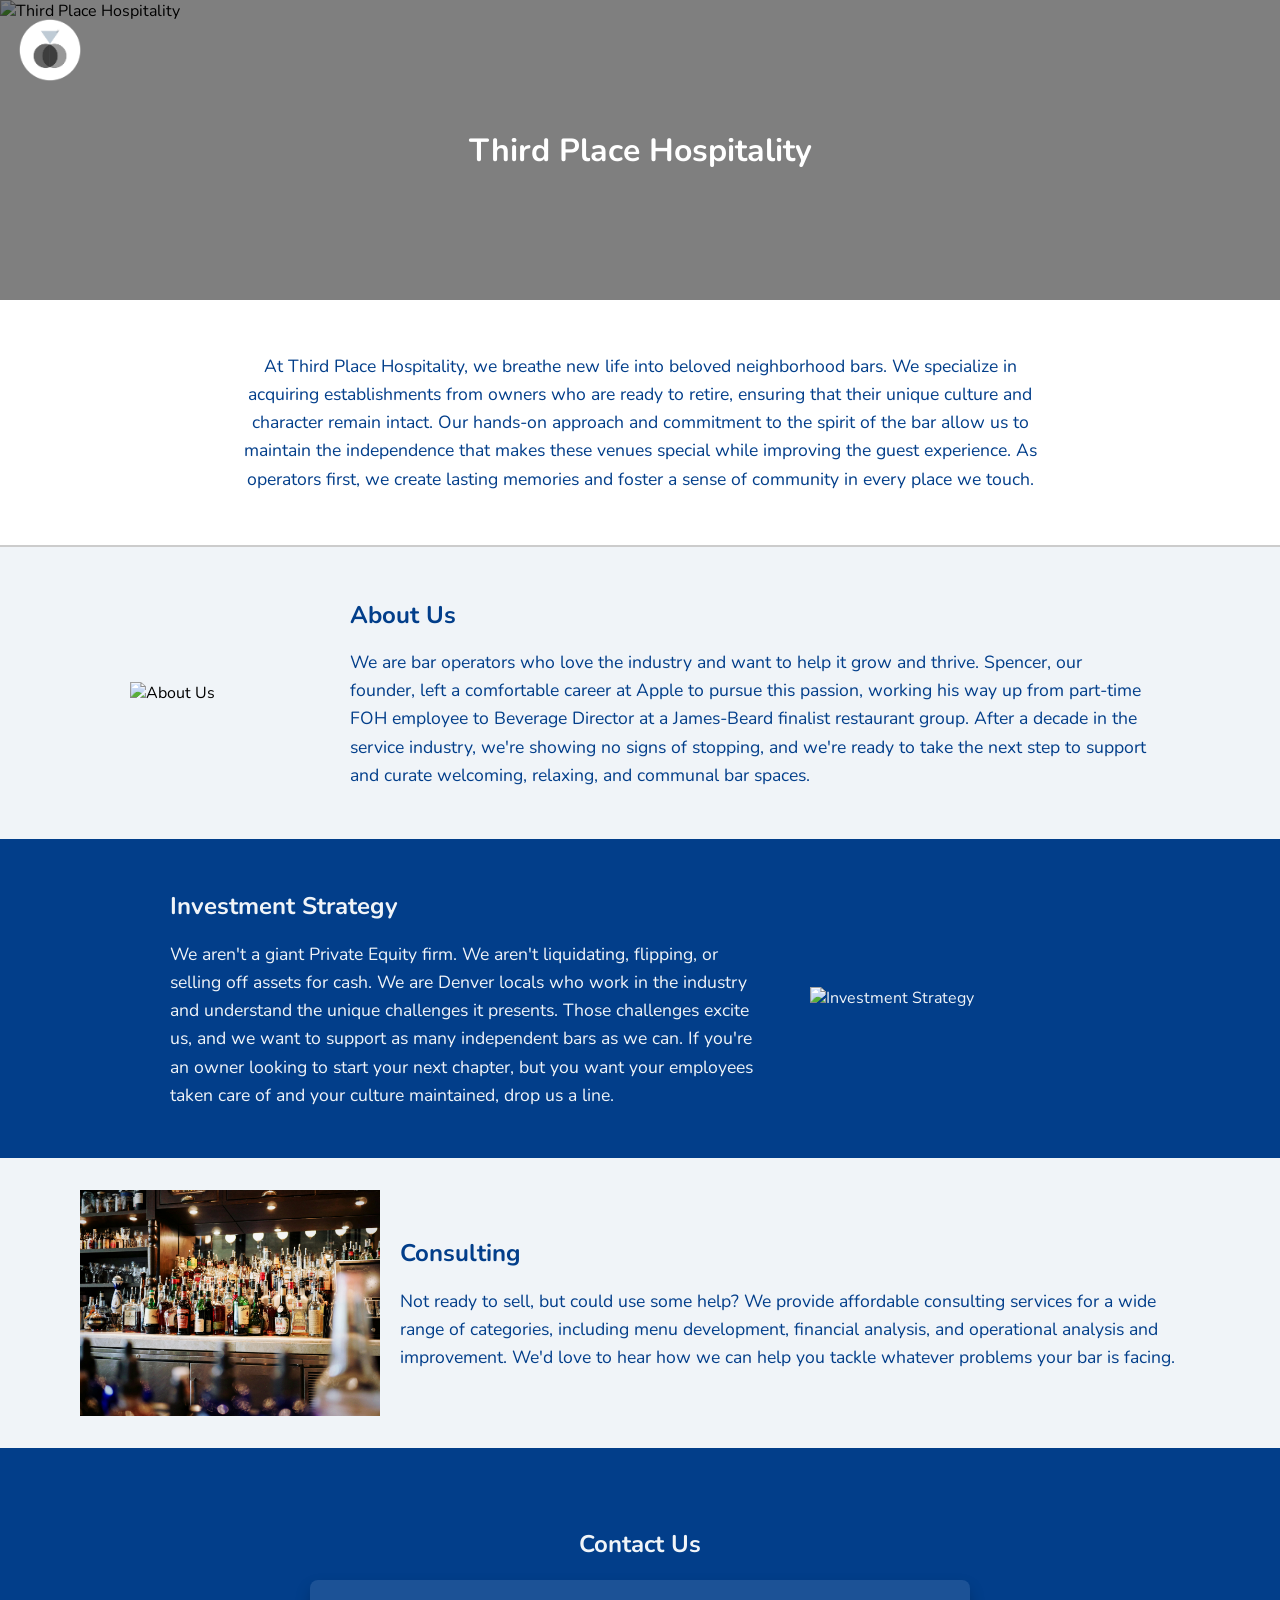
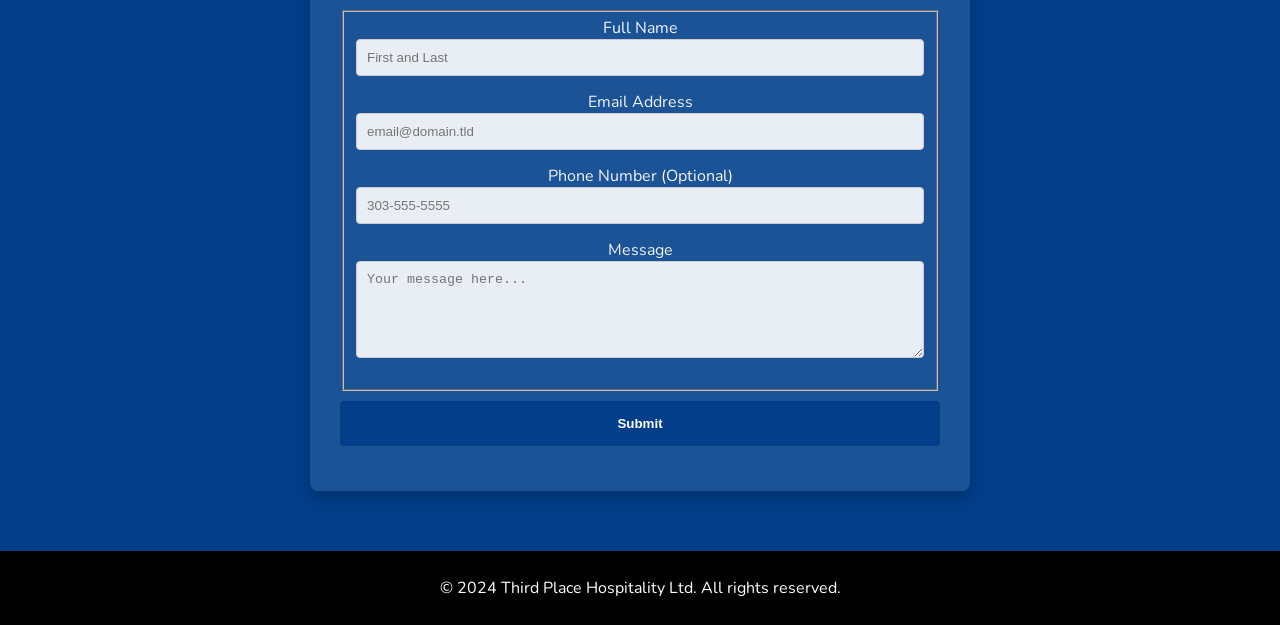
==== index.html @ a42cd94a "small fixes" ====
<!DOCTYPE html>
<html lang="en">
<head>
    <meta charset="UTF-8">
    <meta name="viewport" content="width=device-width, initial-scale=1.0">
    <title>Third Place Hospitality</title>
    <link rel="stylesheet" href="css/styles.css">
</head>
<body>
    <header>
        <div class="header-overlay">
            <h1>Third Place Hospitality</h1>
        </div>
        <img src="images/logo.png" alt="Third Place Hospitality Logo" class="header-logo">
        <img src="images/header.jpeg" alt="Third Place Hospitality" class="header-image">
    </header>
    <main>
        <section id="mission">
            <p>At Third Place Hospitality, we breathe new life into beloved neighborhood bars. We specialize in acquiring establishments from owners who are ready to retire, ensuring that their unique culture and character remain intact. Our hands-on approach and commitment to the spirit of the bar allow us to maintain the independence that makes these venues special while improving the guest experience. As operators first, we create lasting memories and foster a sense of community in every place we touch.</p>
        </section>
        <section id="about-us">
            <img src="images/about_us.jpeg" alt="About Us" class="about-img">
            <div class="about-content">
                <h2>About Us</h2>
                <p>We are bar operators who love the industry and want to help it grow and thrive. Spencer, our founder, left a comfortable career at Apple to pursue this passion, working his way up from part-time FOH employee to Beverage Director at a James-Beard finalist restaurant group. After a decade in the service industry, we're showing no signs of stopping, and we're ready to take the next step to support and curate welcoming, relaxing, and communal bar spaces.</p>
            </div>
        </section>
        <section id="investment-strategy" class="section-right">
            <div class="content-left">
                <h2>Investment Strategy</h2>
                <p>We aren't a giant Private Equity firm. We aren't liquidating, flipping, or selling off assets for cash. We are Denver locals who work in the industry and understand the unique challenges it presents. Those challenges excite us, and we want to support as many independent bars as we can. If you're an owner looking to start your next chapter, but you want your employees taken care of and your culture maintained, drop us a line.</p>
            </div>
            <img src="images/investments.jpg" alt="Investment Strategy" class="section-img-right">
        </section>
        <section id="consulting">
            <img src="images/consulting.jpg" alt="Consulting Services" class="consulting-img">
            <div class="about-content">
                <h2>Consulting</h2>
                <p>Not ready to sell, but could use some help? We provide affordable consulting services for a wide range of categories, including menu development, financial analysis, and operational analysis and improvement. We'd love to hear how we can help you tackle whatever problems your bar is facing.</p>
            </div>
        </section>
        <section id="contact">
            <h2>Contact Us</h2>
            <form id="fs-frm" name="simple-contact-form" accept-charset="utf-8" action="https://formspree.io/f/mzzpgwkj" method="post">
                <fieldset id="fs-frm-inputs">
                    <label for="full-name">Full Name</label>
                    <input type="text" name="name" id="full-name" placeholder="First and Last" required="">
                    
                    <label for="email-address">Email Address</label>
                    <input type="email" name="_replyto" id="email-address" placeholder="email@domain.tld" required="">
                    
                    <label for="phone-number">Phone Number (Optional)</label>
                    <input type="tel" name="phone" id="phone-number" placeholder="303-555-5555">
                    
                    <label for="message">Message</label>
                    <textarea rows="5" name="message" id="message" placeholder="Your message here..." required=""></textarea>
                </fieldset>
                <input type="submit" value="Submit">
            </form>
        </section>
    </main>
    <footer>
        <p>© 2024 Third Place Hospitality Ltd. All rights reserved.</p>
    </footer>
<!--    <script src="js/main.js"></script> -->
</body>
</html>
---- css/styles.css ----
@import url('https://fonts.googleapis.com/css2?family=Nunito:wght@400;700&display=swap');

:root {
    --dark-blue: #023e8a;
    --light-grey: #f0f4f8;
}

body {
    margin: 0;
    font-family: 'Nunito', sans-serif;
}

header {
    position: relative;
    width: 100%;
    height: 300px; /* Adjust this for banner height */
    display: block;
    overflow: hidden;
}

.header-image {
    width: 100%;
    height: 100%;
    object-fit: cover; /* Ensures the image covers the area without distorting its aspect ratio */
}

.header-overlay {
    position: absolute;
    top: 0;
    left: 0;
    right: 0;
    bottom: 0;
    background-color: rgba(0, 0, 0, 0.5); /* Dark overlay for readability */
    display: flex;
    justify-content: center;
    align-items: center;
    color: white;
}

.header-logo {
    position: absolute;
    top: 10px; /* Adjust top spacing based on your design needs */
    left: 10px; /* Adjust left spacing based on your design needs */
    height: 80px; /* Adjust size as needed */
    width: auto;
}


h1 {
    margin: 0;
    font-size: 2em;
    padding: 20px;
    text-align: center;
}

nav ul {
    list-style: none;
    padding: 0;
    display: flex;
    justify-content: center;
}

nav ul li {
    margin: 0 20px;
}

nav ul li a {
    color: white;
    text-decoration: none;
}

#mission {
    background-color: white;
    color: var(--dark-blue);
    text-align: center;
    padding: 2rem;
    border-bottom: 2px solid #ccc; /* Adds a light grey horizontal line */
}

#mission h2 {
    margin-top: 0;
    color: var(--dark-blue);
}

#mission p {
    font-size: 1.1em;
    line-height: 1.6;
    margin: 20px auto;
    max-width: 800px; /* Ensures the text does not span too wide */
}

.section-container {
    display: flex;
    align-items: center;
    justify-content: center;
    text-align: left;
    padding: 2rem;
    max-width: 960px; /* Sets an overall max width for each section */
    margin: auto; /* Centers the section horizontally */
}

#about-us {
    display: flex;
    align-items: center;
    justify-content: center;
    text-align: left;
    padding: 2rem;
    background-color: #f0f4f8; /* Optional: background color for the section */
}

.about-img {
    flex: 1 1 20%; /* Adjusts the size of the image */
    max-width: 200px; /* Limits how large the image can grow */
    height: auto;
    margin-right: 20px;
}

.about-content {
    flex: 1 1 60%; /* Adjusts the size of the text container */
    max-width: 800px;
}

#about-us h2 {
    color: var(--dark-blue);
    margin-bottom: 0.5em;
}

#about-us p {
    font-size: 1.1em;
    line-height: 1.6;
    color: var(--dark-blue);
}

#investment-strategy {
    display: flex;
    align-items: center; /* Centers the items vertically */
    justify-content: center; /* Centers the layout horizontally */
    text-align: left;
    padding: 2rem;
    background-color: var(--dark-blue);
    color: var(--light-grey);
}

.content-left {
    flex: 1 1 60%; /* Text container sizing */
    max-width: 600px;
    padding-right: 20px; /* Increased right padding for better separation */
}

.section-img-right {
    flex: 1 1 40%; /* Image sizing */
    max-width: 300px; /* Adjusted max-width for better fit */
    height: auto;
    margin-left: 20px; /* Increased left margin for more space between text and image */
}

#investment-strategy h2{
    color: #f0f4f8; /* Light text color for visibility against dark background */
    margin-bottom: 0.5em;
}

#investment-strategy p{
    font-size: 1.1em;
    line-height: 1.6;
    color: #f0f4f8;
}

#consulting {
    display: flex;
    align-items: center;
    justify-content: center;
    text-align: left;
    padding: 2rem;
    background-color: #f0f4f8;  /* Matches About Us background */
    color: var(--dark-blue);
}

.consulting-img {
    flex: 1 1 40%;
    max-width: 300px;
    height: auto;
    margin-right: 20px;
}

.consulting-content {
    flex: 1 1 60%;
    max-width: 800px;
}

#consulting h2 {
    color: var(--dark-blue);
    margin-bottom: 0.5em;
}

#consulting p {
    font-size: 1.1em;
    line-height: 1.6;
    color: var(--dark-blue);
}

@media (max-width: 768px) {
     #investment-strategy .section-img-right, #consulting .consulting-img {
        display: none; /* Hides the images on small screens */
    }
    #about-us, #investment-strategy, #consulting {
        flex-direction: column;
        align-items: center;
    }

    .about-img, .section-img-right, .consulting-img {
        width: 80%; /* Adjust width as needed for better visual appearance */
        height: auto; /* Ensures the height adjusts appropriately */
        object-fit: contain; /* Maintains the aspect ratio without filling the entire container */
        margin: 20px 0; /* Reduces vertical spacing if necessary */
        display: block; /* Ensures images are treated as block-level elements with auto margins */
        margin-top: 10px; /* Reduces top margin */
        margin-bottom: 10px; /* Reduces bottom margin */
    }

    .about-content, .content-left, .consulting-content {
        max-width: 90%; /* Adjusts text container width for smaller screens */
        text-align: center; /* Centers text */
        padding: 0 10px; /* Adds padding for readability */
    }
}

@media (max-width: 768px) {
    #investment-strategy .section-img-right, #consulting .consulting-img {
        width: 100%; /* Ensures the image fills the width of the screen */
        height: 150px; /* Sets a fixed height, adjust as needed */
        object-fit: cover; /* Ensures the image covers the area, cropping vertically as needed */
        margin-top: 0;
        margin-bottom: 20px; /* Provides some space below the image */
    }
}

#contact {
    background-color: var(--dark-blue);
    color: var(--light-grey);
    padding: 60px 20px;
    text-align: center;
    display: flex;
    flex-direction: column;
    align-items: center;
    justify-content: center;
}

#contact h2 {
    margin-bottom: 20px;
}

#contact form {
    max-width: 600px;
    width: 100%;
    padding: 30px;
    background-color: rgba(255, 255, 255, 0.1);
    border-radius: 8px;
    box-shadow: 0 8px 16px rgba(0, 0, 0, 0.2);
    display: flex;
    flex-direction: column;
}

#contact label {
    margin-top: 15px;
    margin-bottom: 5px;
    color: #f0f4f8;
    text-align: left;
}

#contact input, #contact textarea {
    width: 100%;
    padding: 10px;
    margin-bottom: 15px;
    border: 1px solid #ccc;
    background-color: rgba(255, 255, 255, 0.9);
    color: #333;
    border-radius: 4px;
}

#contact input[type="submit"] {
    background-color: #023e8a;
    color: white;
    font-weight: bold;
    padding: 15px 30px;
    margin-top: 10px;
    border: none;
    border-radius: 4px;
    cursor: pointer;
    transition: background-color 0.3s ease;
}

#contact input[type="submit"]:hover {
    background-color: #005f73;
}

#contact input[type="text"],
#contact input[type="email"],
#contact input[type="tel"],
#contact textarea {
    width: 100%; /* Make the textarea take the full width of its container */
    box-sizing: border-box; /* Ensure padding and border are included in the width */
    padding: 10px;
    margin-bottom: 15px;
    border: 1px solid #ccc;
    background-color: rgba(255, 255, 255, 0.9);
    color: #333;
    border-radius: 4px;
    resize: vertical; /* Allow resizing only vertically */
}

footer {
    text-align: center;
    padding: 10px;
    background-color: #000;
    color: #fff;
}
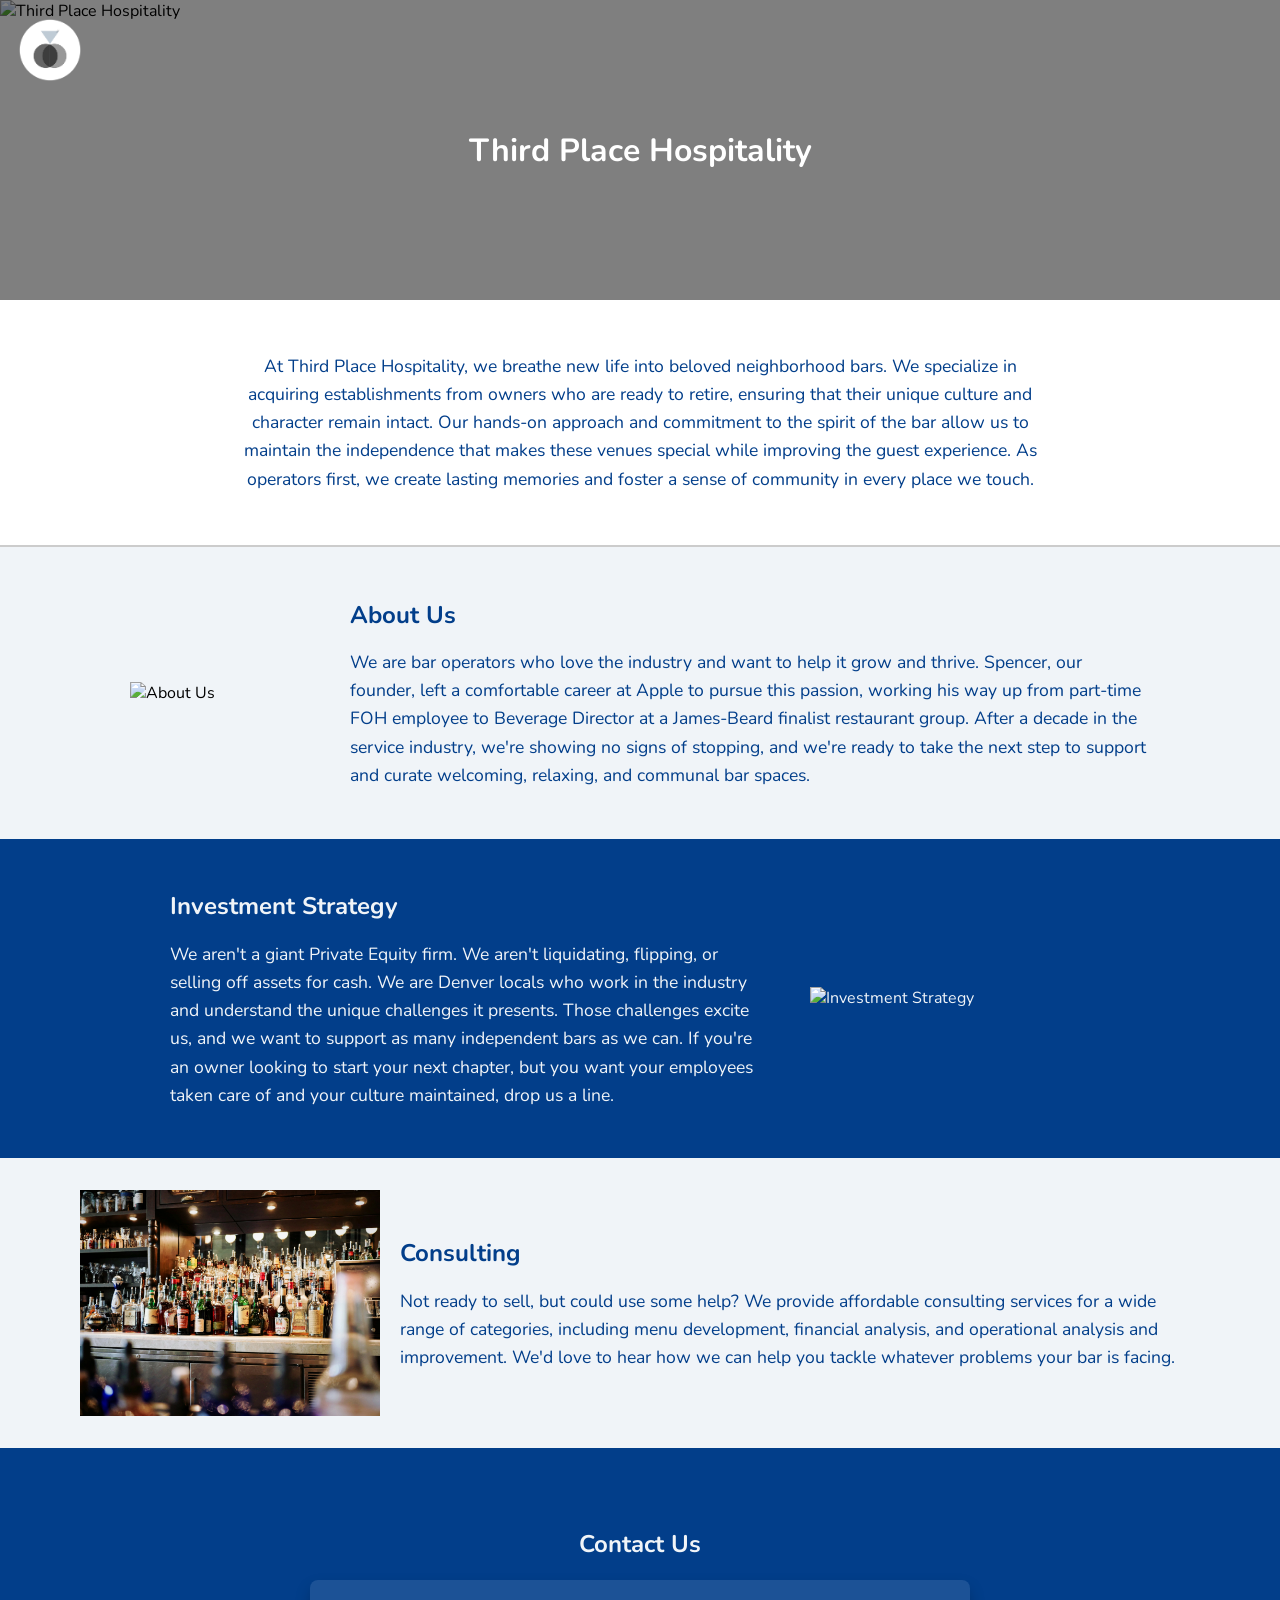
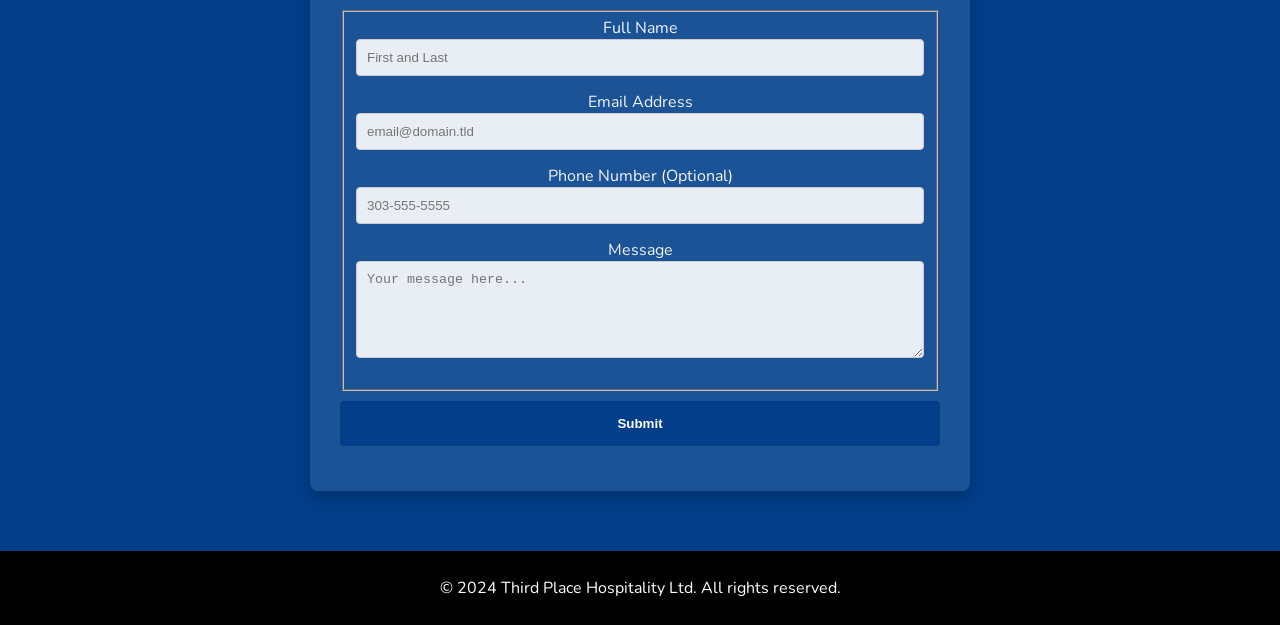
==== commit 7d77d1b9: "image compression and favicon update" ====
--- a/index.html
+++ b/index.html
@@ -1,6 +1,7 @@
 <!DOCTYPE html>
 <html lang="en">
 <head>
+    <link rel="icon" href="images/logo.png" type="image/png">
     <meta charset="UTF-8">
     <meta name="viewport" content="width=device-width, initial-scale=1.0">
     <title>Third Place Hospitality</title>
@@ -12,14 +13,14 @@
             <h1>Third Place Hospitality</h1>
         </div>
         <img src="images/logo.png" alt="Third Place Hospitality Logo" class="header-logo">
-        <img src="images/header.jpeg" alt="Third Place Hospitality" class="header-image">
+        <img src="images/header.webp" alt="Third Place Hospitality" class="header-image">
     </header>
     <main>
         <section id="mission">
             <p>At Third Place Hospitality, we breathe new life into beloved neighborhood bars. We specialize in acquiring establishments from owners who are ready to retire, ensuring that their unique culture and character remain intact. Our hands-on approach and commitment to the spirit of the bar allow us to maintain the independence that makes these venues special while improving the guest experience. As operators first, we create lasting memories and foster a sense of community in every place we touch.</p>
         </section>
         <section id="about-us">
-            <img src="images/about_us.jpeg" alt="About Us" class="about-img">
+            <img src="images/about_us.webp" alt="About Us" class="about-img">
             <div class="about-content">
                 <h2>About Us</h2>
                 <p>We are bar operators who love the industry and want to help it grow and thrive. Spencer, our founder, left a comfortable career at Apple to pursue this passion, working his way up from part-time FOH employee to Beverage Director at a James-Beard finalist restaurant group. After a decade in the service industry, we're showing no signs of stopping, and we're ready to take the next step to support and curate welcoming, relaxing, and communal bar spaces.</p>
@@ -30,10 +31,10 @@
                 <h2>Investment Strategy</h2>
                 <p>We aren't a giant Private Equity firm. We aren't liquidating, flipping, or selling off assets for cash. We are Denver locals who work in the industry and understand the unique challenges it presents. Those challenges excite us, and we want to support as many independent bars as we can. If you're an owner looking to start your next chapter, but you want your employees taken care of and your culture maintained, drop us a line.</p>
             </div>
-            <img src="images/investments.jpg" alt="Investment Strategy" class="section-img-right">
+            <img src="images/investments.webp" alt="Investment Strategy" class="section-img-right">
         </section>
         <section id="consulting">
-            <img src="images/consulting.jpg" alt="Consulting Services" class="consulting-img">
+            <img src="images/consulting.webp" alt="Consulting Services" class="consulting-img">
             <div class="about-content">
                 <h2>Consulting</h2>
                 <p>Not ready to sell, but could use some help? We provide affordable consulting services for a wide range of categories, including menu development, financial analysis, and operational analysis and improvement. We'd love to hear how we can help you tackle whatever problems your bar is facing.</p>
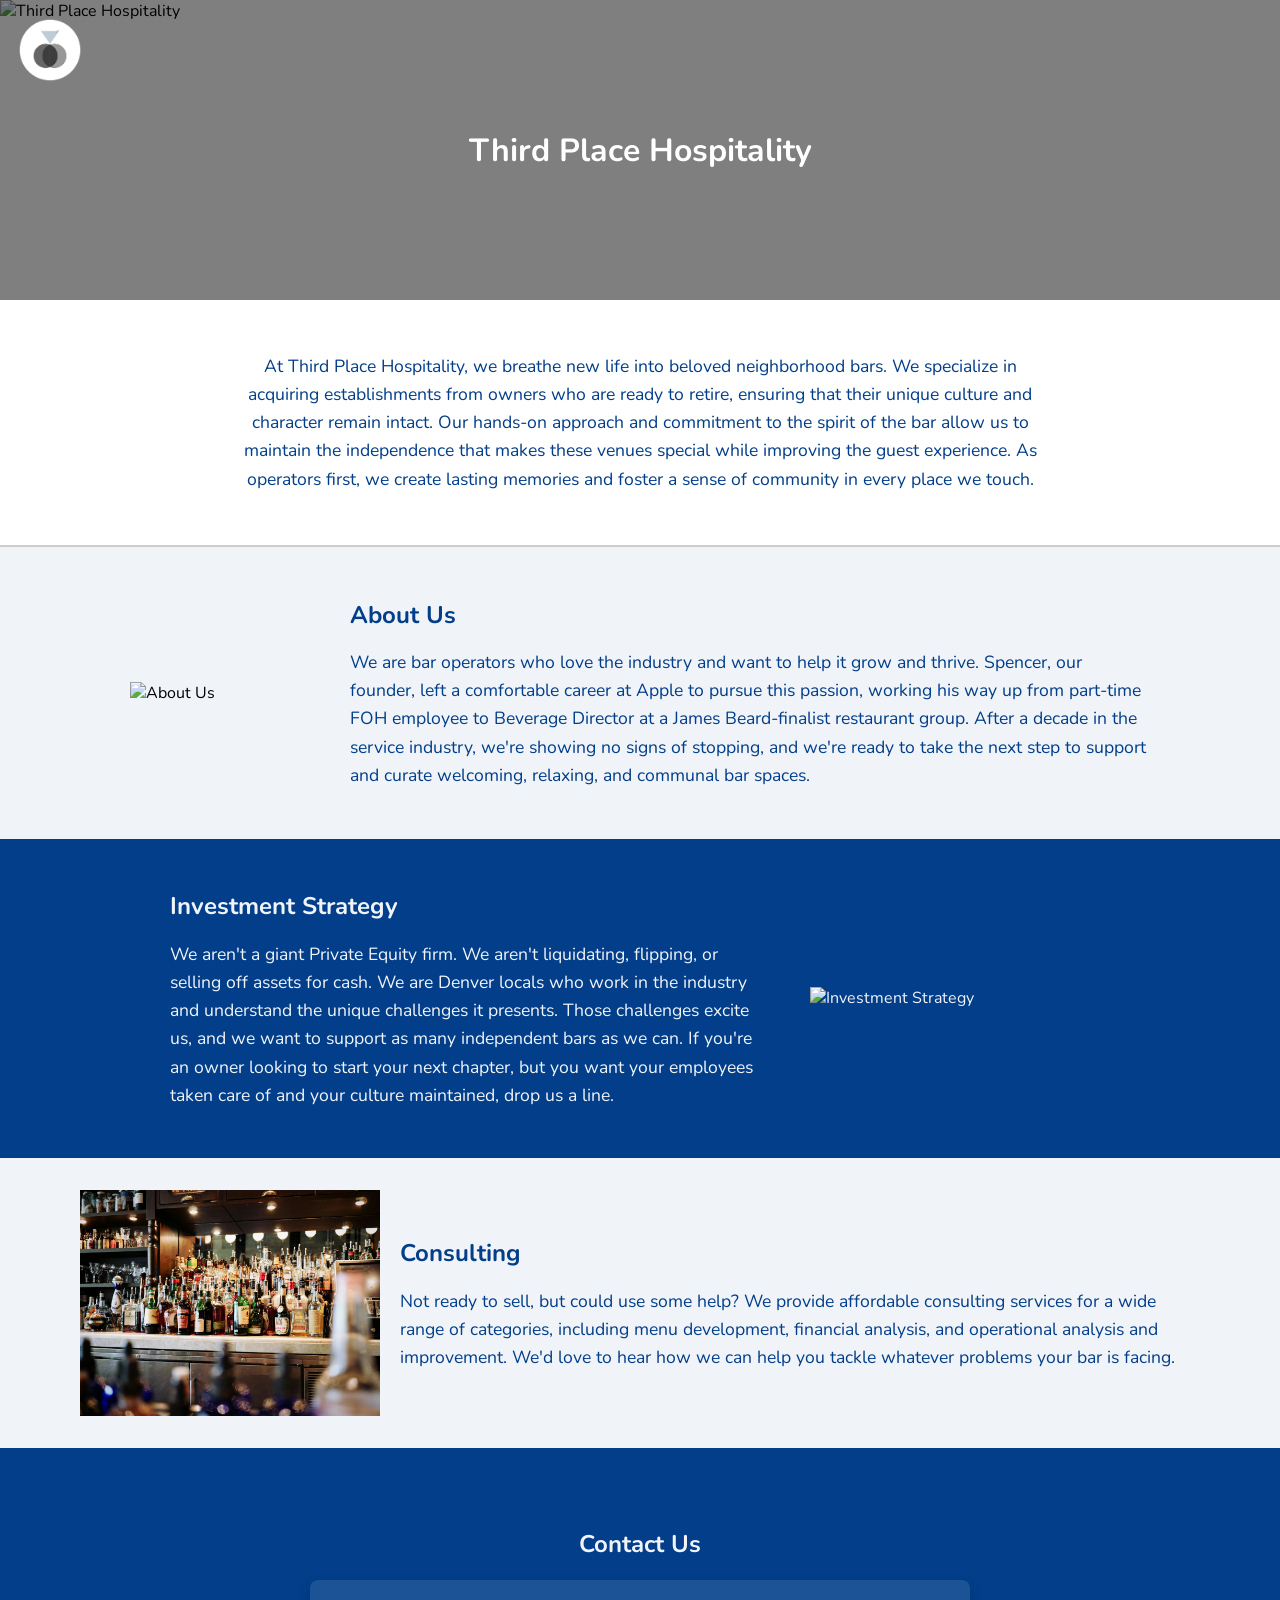
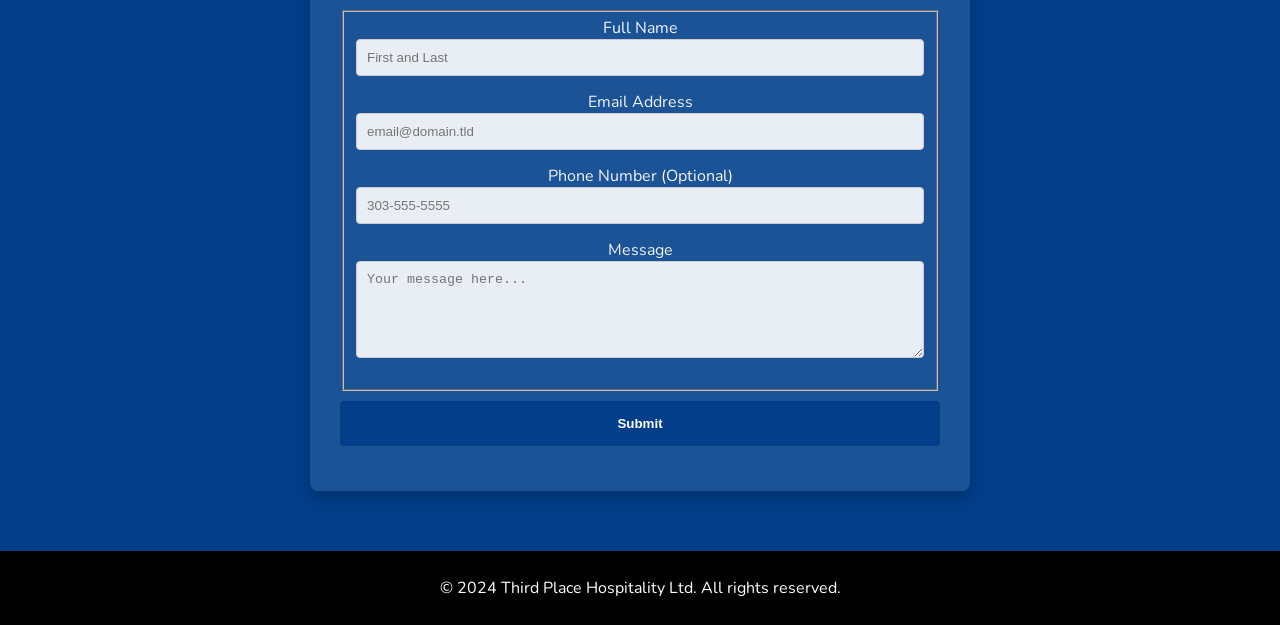
==== commit b67b8ca6: "fixed typo in the about us section" ====
--- a/index.html
+++ b/index.html
@@ -23,7 +23,7 @@
             <img src="images/about_us.webp" alt="About Us" class="about-img">
             <div class="about-content">
                 <h2>About Us</h2>
-                <p>We are bar operators who love the industry and want to help it grow and thrive. Spencer, our founder, left a comfortable career at Apple to pursue this passion, working his way up from part-time FOH employee to Beverage Director at a James-Beard finalist restaurant group. After a decade in the service industry, we're showing no signs of stopping, and we're ready to take the next step to support and curate welcoming, relaxing, and communal bar spaces.</p>
+                <p>We are bar operators who love the industry and want to help it grow and thrive. Spencer, our founder, left a comfortable career at Apple to pursue this passion, working his way up from part-time FOH employee to Beverage Director at a James Beard-finalist restaurant group. After a decade in the service industry, we're showing no signs of stopping, and we're ready to take the next step to support and curate welcoming, relaxing, and communal bar spaces.</p>
             </div>
         </section>
         <section id="investment-strategy" class="section-right">
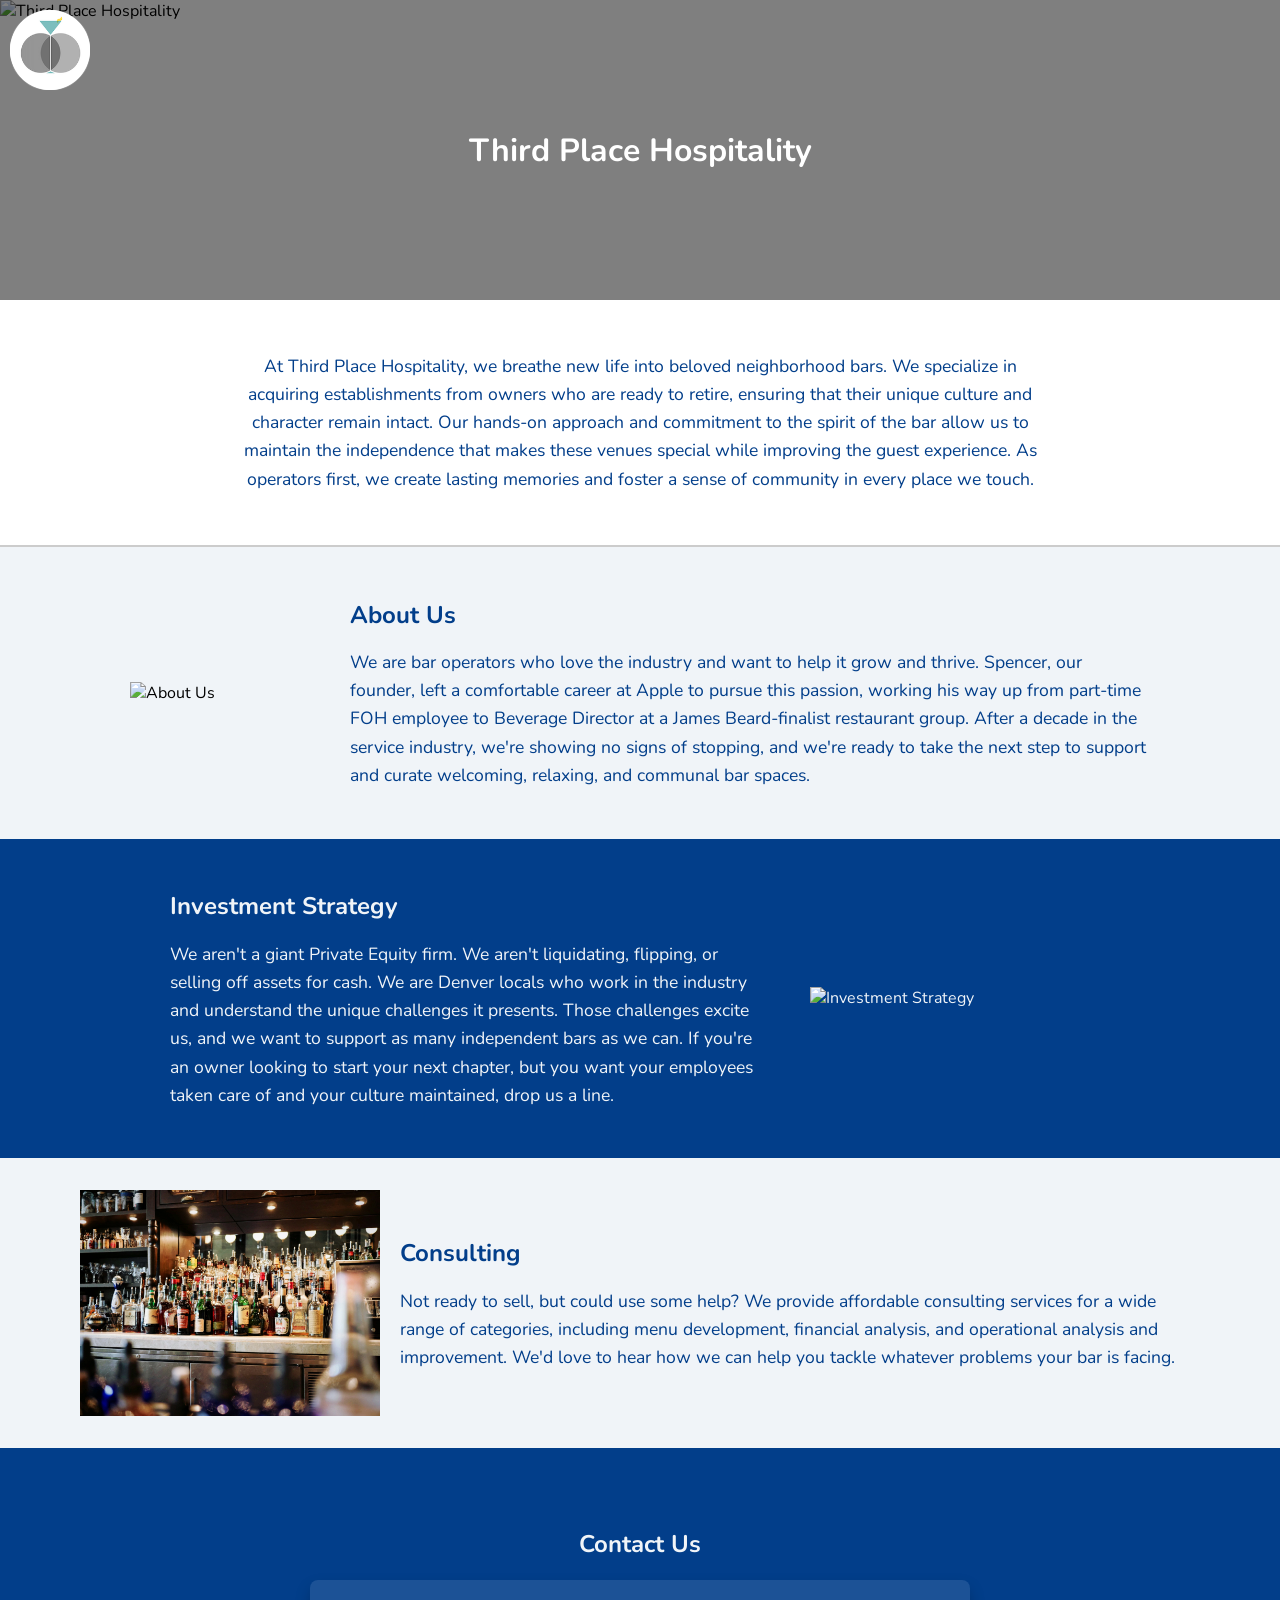
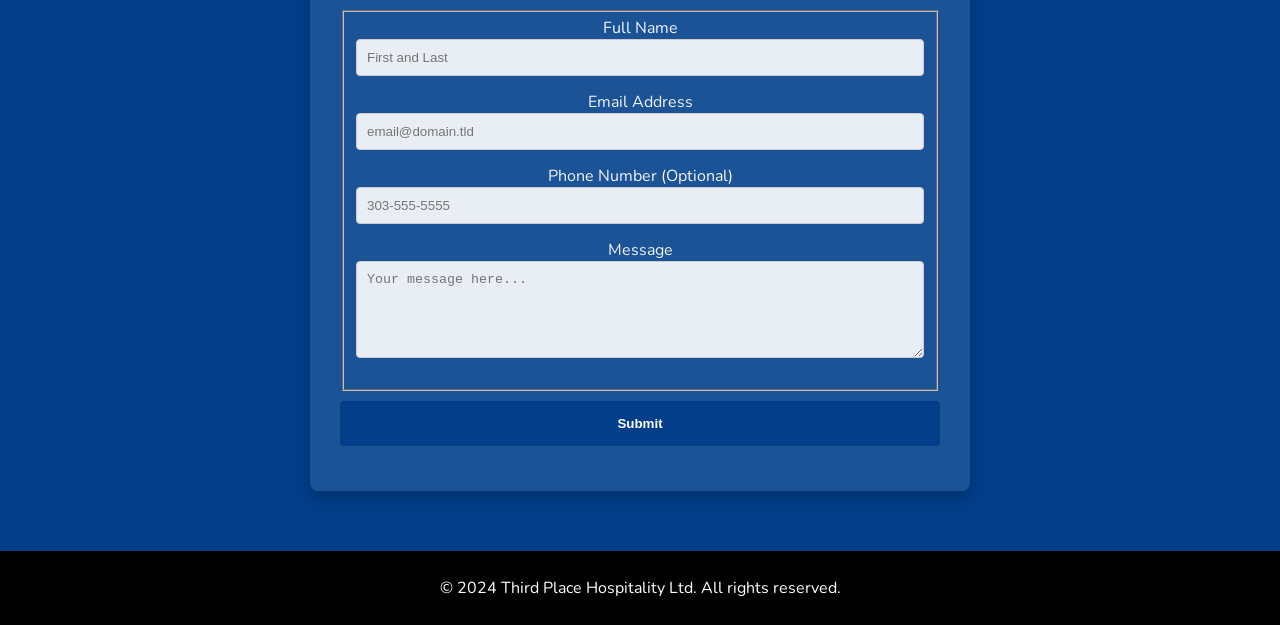
==== commit 9da2eaac: "footer small logo" ====
--- a/index.html
+++ b/index.html
@@ -62,6 +62,7 @@
     </main>
     <footer>
         <p>© 2024 Third Place Hospitality Ltd. All rights reserved.</p>
+        <img src="images/logo_small.png" alt="Third Place Hospitality Logo Small" class="header-logo">
     </footer>
 <!--    <script src="js/main.js"></script> -->
 </body>
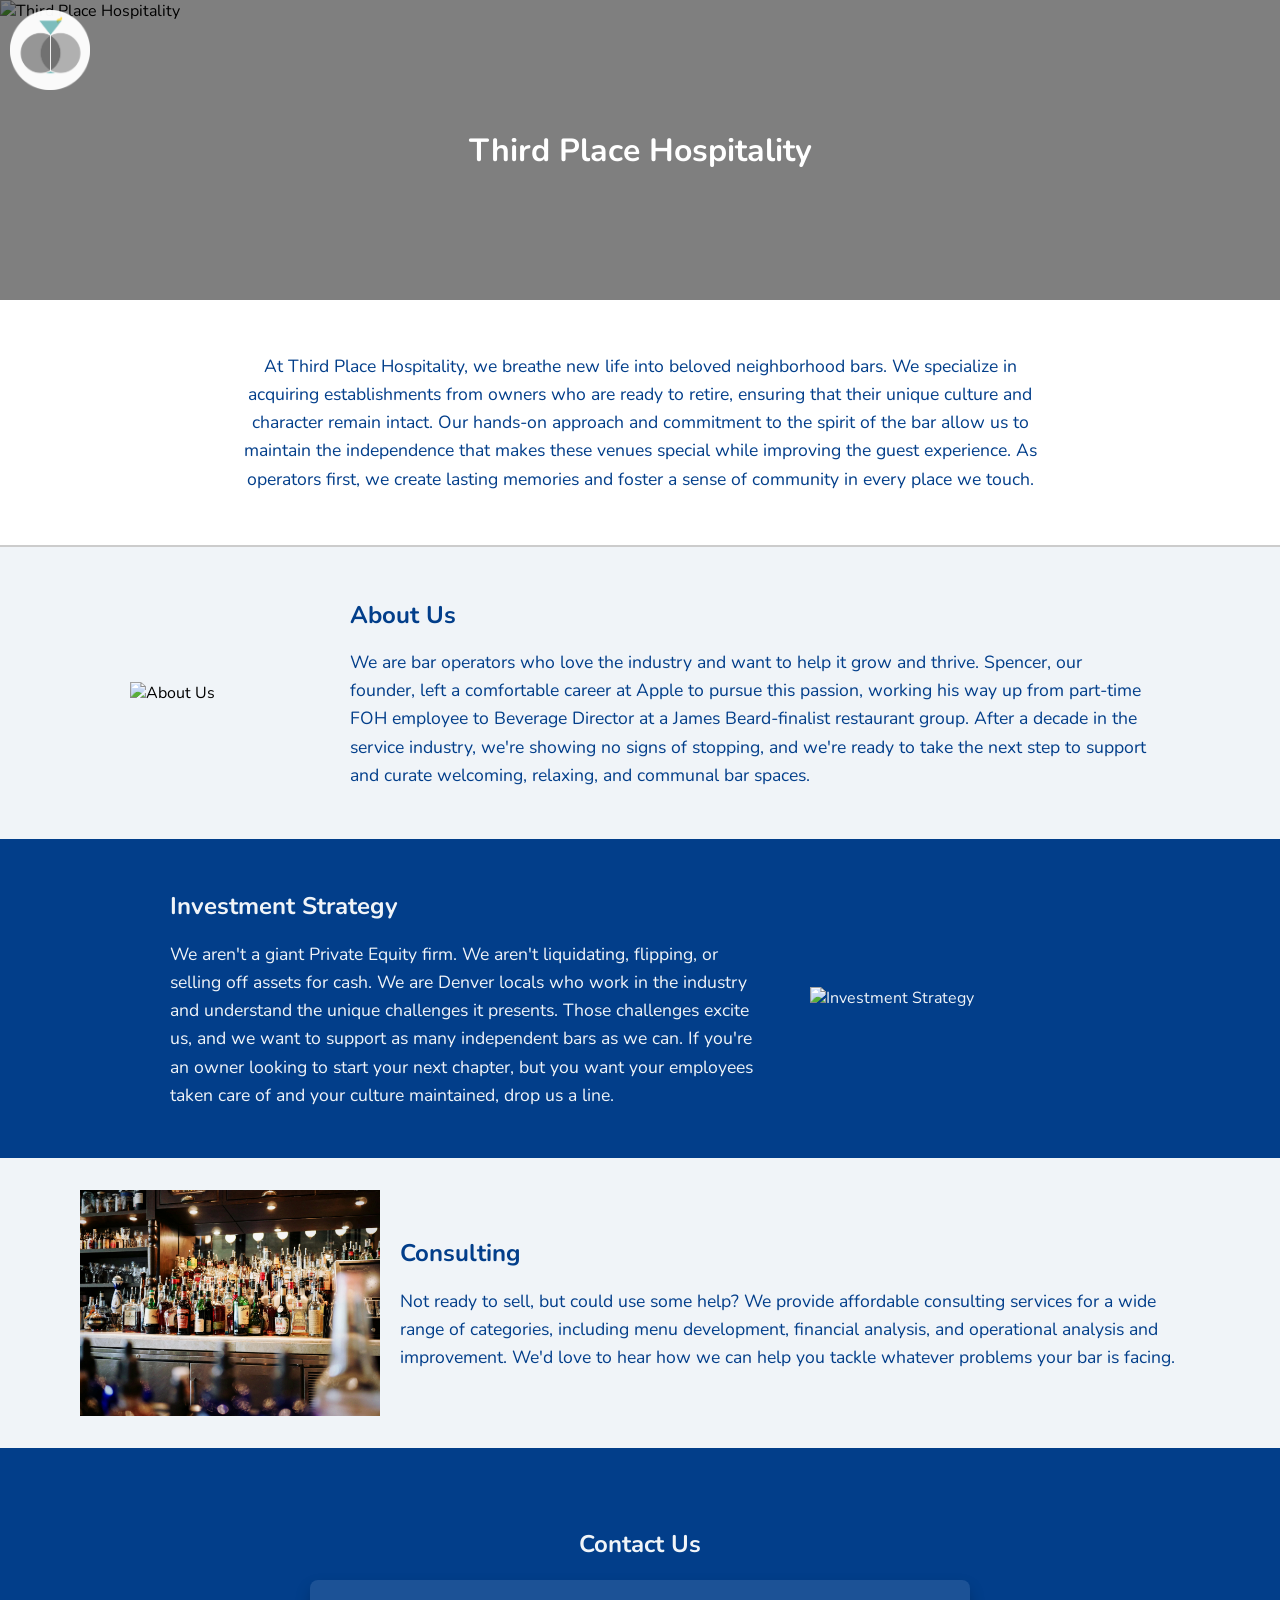
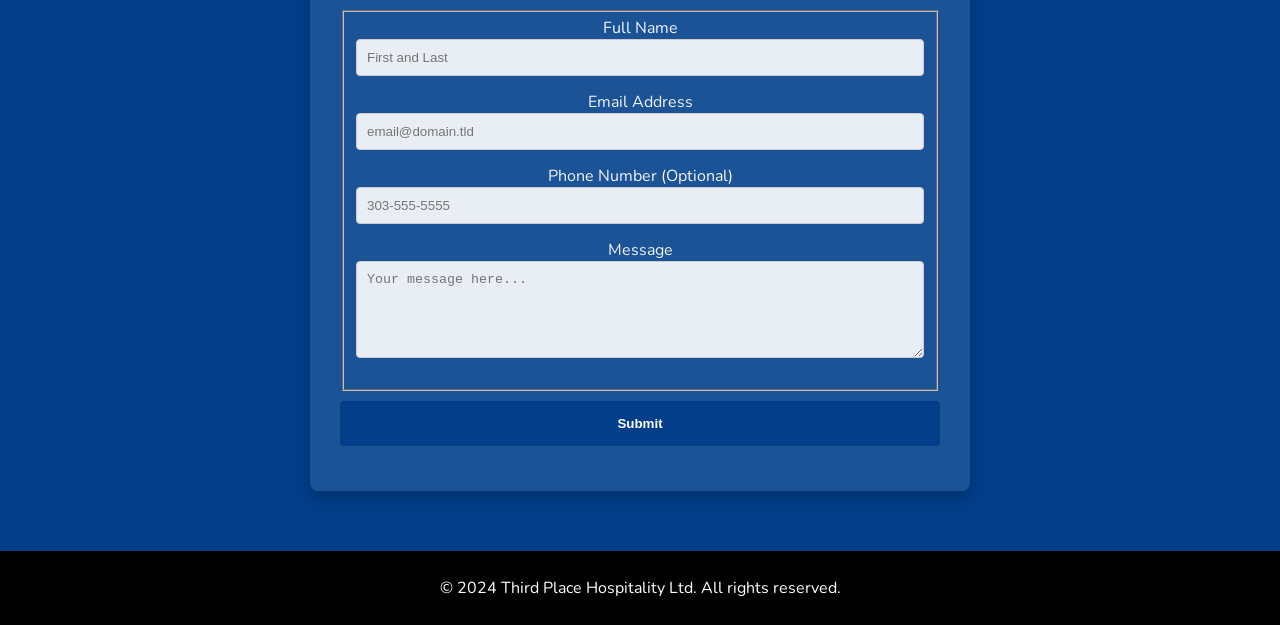
==== commit 3ffc375e: "undoing footer logo" ====
--- a/index.html
+++ b/index.html
@@ -62,7 +62,6 @@
     </main>
     <footer>
         <p>© 2024 Third Place Hospitality Ltd. All rights reserved.</p>
-        <img src="images/logo_small.png" alt="Third Place Hospitality Logo Small" class="header-logo">
     </footer>
 <!--    <script src="js/main.js"></script> -->
 </body>
